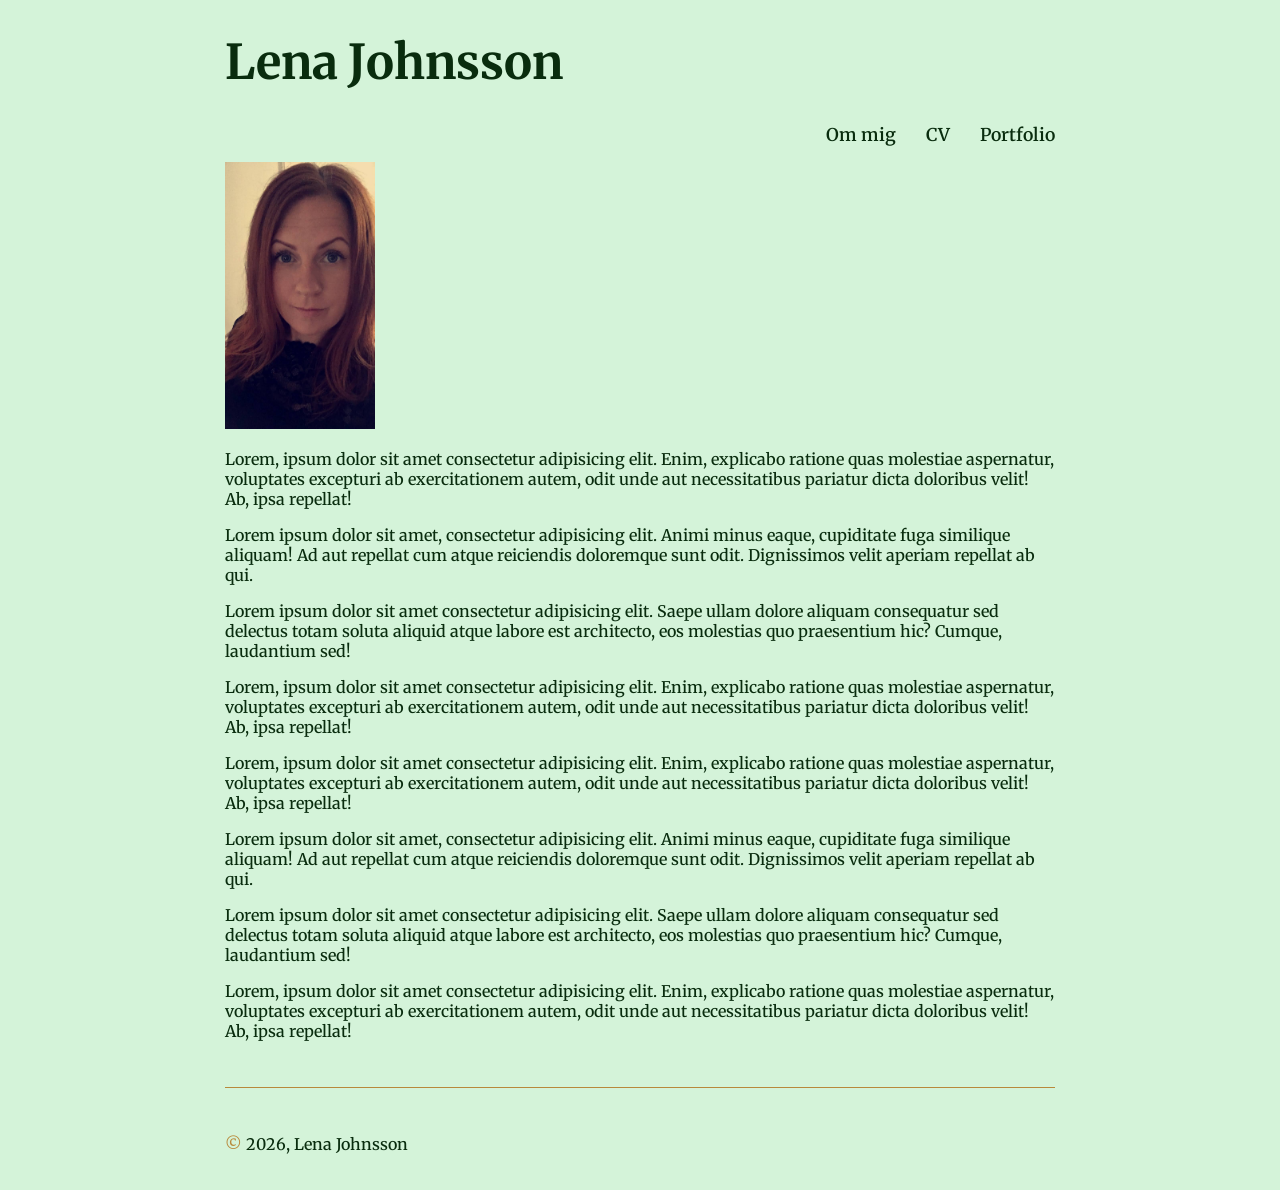
==== index.html @ 4b520667 "Implemented a quiz to the portfolio" ====
<!doctype html>
<html lang="sv">
  <head>
    <meta charset="UTF-8" />
    <meta name="viewport" content="width=device-width, initial-scale=1.0" />
    <link rel="stylesheet" href="CSS/style.css" />
    <title>Lena Johnsson</title>
  </head>
  <body>
    <div class="wrapper">
      <header>
        <div class="div-header">
          <h1>Lena Johnsson</h1>
          <div class="nav-bar-header">
            <ul>
              <li><a href="/HTML/about-me.html">Om mig</a></li>
              <li><a href="HTML/cv.html">CV</a></li>
              <li><a href="HTML/portfolio.html">Portfolio</a></li>
            </ul>
          </div>
        </div>
      </header>
      <main>
        <div class="div-main">
          <div class="div-image">
            <img src="images/me.JPG" alt="Porträtt av mig" />
          </div>
          <div class="div-text">
            <p>
              Lorem, ipsum dolor sit amet consectetur adipisicing elit. Enim,
              explicabo ratione quas molestiae aspernatur, voluptates excepturi
              ab exercitationem autem, odit unde aut necessitatibus pariatur
              dicta doloribus velit! Ab, ipsa repellat!
            </p>
            <p>
              Lorem ipsum dolor sit amet, consectetur adipisicing elit. Animi
              minus eaque, cupiditate fuga similique aliquam! Ad aut repellat
              cum atque reiciendis doloremque sunt odit. Dignissimos velit
              aperiam repellat ab qui.
            </p>
            <p>
              Lorem ipsum dolor sit amet consectetur adipisicing elit. Saepe
              ullam dolore aliquam consequatur sed delectus totam soluta aliquid
              atque labore est architecto, eos molestias quo praesentium hic?
              Cumque, laudantium sed!
            </p>
            <p>
              Lorem, ipsum dolor sit amet consectetur adipisicing elit. Enim,
              explicabo ratione quas molestiae aspernatur, voluptates excepturi
              ab exercitationem autem, odit unde aut necessitatibus pariatur
              dicta doloribus velit! Ab, ipsa repellat!
            </p>
            <p>
              Lorem, ipsum dolor sit amet consectetur adipisicing elit. Enim,
              explicabo ratione quas molestiae aspernatur, voluptates excepturi
              ab exercitationem autem, odit unde aut necessitatibus pariatur
              dicta doloribus velit! Ab, ipsa repellat!
            </p>
            <p>
              Lorem ipsum dolor sit amet, consectetur adipisicing elit. Animi
              minus eaque, cupiditate fuga similique aliquam! Ad aut repellat
              cum atque reiciendis doloremque sunt odit. Dignissimos velit
              aperiam repellat ab qui.
            </p>
            <p>
              Lorem ipsum dolor sit amet consectetur adipisicing elit. Saepe
              ullam dolore aliquam consequatur sed delectus totam soluta aliquid
              atque labore est architecto, eos molestias quo praesentium hic?
              Cumque, laudantium sed!
            </p>
            <p>
              Lorem, ipsum dolor sit amet consectetur adipisicing elit. Enim,
              explicabo ratione quas molestiae aspernatur, voluptates excepturi
              ab exercitationem autem, odit unde aut necessitatibus pariatur
              dicta doloribus velit! Ab, ipsa repellat!
            </p>
          </div>
        </div>
      </main>
      <footer>
        <div class="div-footer">
          <p><span class="copy">&copy;</span> 2026, Lena Johnsson</p>
        </div>
      </footer>
    </div>
  </body>
</html>
---- CSS/style.css ----
@import url(https://fonts.googleapis.com/css?family=Playfair+Display:regular,500,600,700,800,900,italic,500italic,600italic,700italic,800italic,900italic);
@import url(https://fonts.googleapis.com/css?family=Merriweather:300,regular,500,600,700,800,900,300italic,italic,500italic,600italic,700italic,800italic,900italic);

:root {
  --background-color: #d4f3d9;
  --secondary-color: #267c33;
  --text-color: #092c0e;
  --accent-color: #b8893b;
  --secondary-accent-color: #d88a0eb2;

  --transition-time: 0.4s;
}

* {
  box-sizing: border-box;
  font-family: Merriweather, sans-serif;
}

html {
  height: 100%;
}

body {
  background-color: var(--background-color);
  color: var(--text-color);
  height: 100%;
  margin: 0;

  /* border: solid green 2px; */
}

.wrapper {
  display: grid;
  grid-template-rows: auto 1fr auto;
  max-inline-size: 850px;
  margin-inline: auto;
  min-height: 100%;
  padding-inline: 10px;

  /* border: solid red 2px; */
}

.div-header {
  h1 {
    font-size: 3rem;
  }
}

ul {
  list-style: none;
  padding-inline-start: 0;

  /* border: solid green 1px; */

  a {
    text-decoration: none;
    color: var(--text-color);
    font-weight: 600;
    font-size: 1.1rem;
    transition: var(--transition-time);
  }
  a:hover {
    color: var(--accent-color);
    font-size: 1.3rem;
  }
}

.nav-bar-header {
  ul {
    display: flex;
    justify-content: end;
    gap: 30px;
  }
}

.div-main {
  min-height: 100%;
  padding-block-end: 30px;
  /* border: dotted blue 1px; */
}

p {
  font-weight: 500;
}

.div-image {
  justify-self: center;
  img {
    max-width: 150px;
  }
}

.nav-bar-main {
  margin-block-end: 50px;
  border-bottom: solid var(--accent-color) 1px;
  ul {
    display: flex;
    justify-content: space-between;
  }
  a {
    font-size: 1.6rem;
    font-weight: 400;
  }
  a:hover {
    font-size: 1.7rem;
    font-weight: 600;
  }
  li {
    font-size: 1.6rem;
    font-weight: 600;
  }
}

.div-showcase {
  display: grid;
  grid-template-columns: repeat(1fr 2fr);
  grid-template-rows: repeat(2, 1fr);
  margin-block-start: 50px;
  /* border: dotted purple 1px; */
}

.showcase-btn {
  /* border: solid green 1px; */
  button {
    font-size: 1.2rem;
    font-weight: 500;
    background-color: var(--accent-color);
    padding: 10px 20px;
    border: solid 2px var(--text-color);
    border-radius: 10px;
    transition: var(--transition-time) ease;
  }
  button:hover {
    cursor: pointer;
    background-color: var(--secondary-accent-color);
  }
}

.showcase-link {
  grid-column-start: 1;
  grid-row-start: 2;
  align-content: center;
  /* border: solid blue 1px; */
  a {
    font-size: 1.2rem;
    text-decoration: none;
    font-weight: 500;
    color: var(--text-color);
    transition: var(--transition-time);
  }
  a:hover {
    color: var(--accent-color);
    font-size: 1.3rem;
  }
}

.showcase-description {
  grid-row: span 2 / span 2;
  grid-column-start: 2;
  grid-row-start: 1;
  margin-inline-start: 50px;
  /* border: solid red 1px; */
  p {
    margin: 0;
  }
  .p-date {
    font-style: italic;
  }
}

footer {
  position: flow;
  bottom: 0;
  padding-block: 30px 20px;

  border-top: solid var(--accent-color) 1px;

  .copy {
    color: var(--accent-color);
  }
}

/* @media {
} */
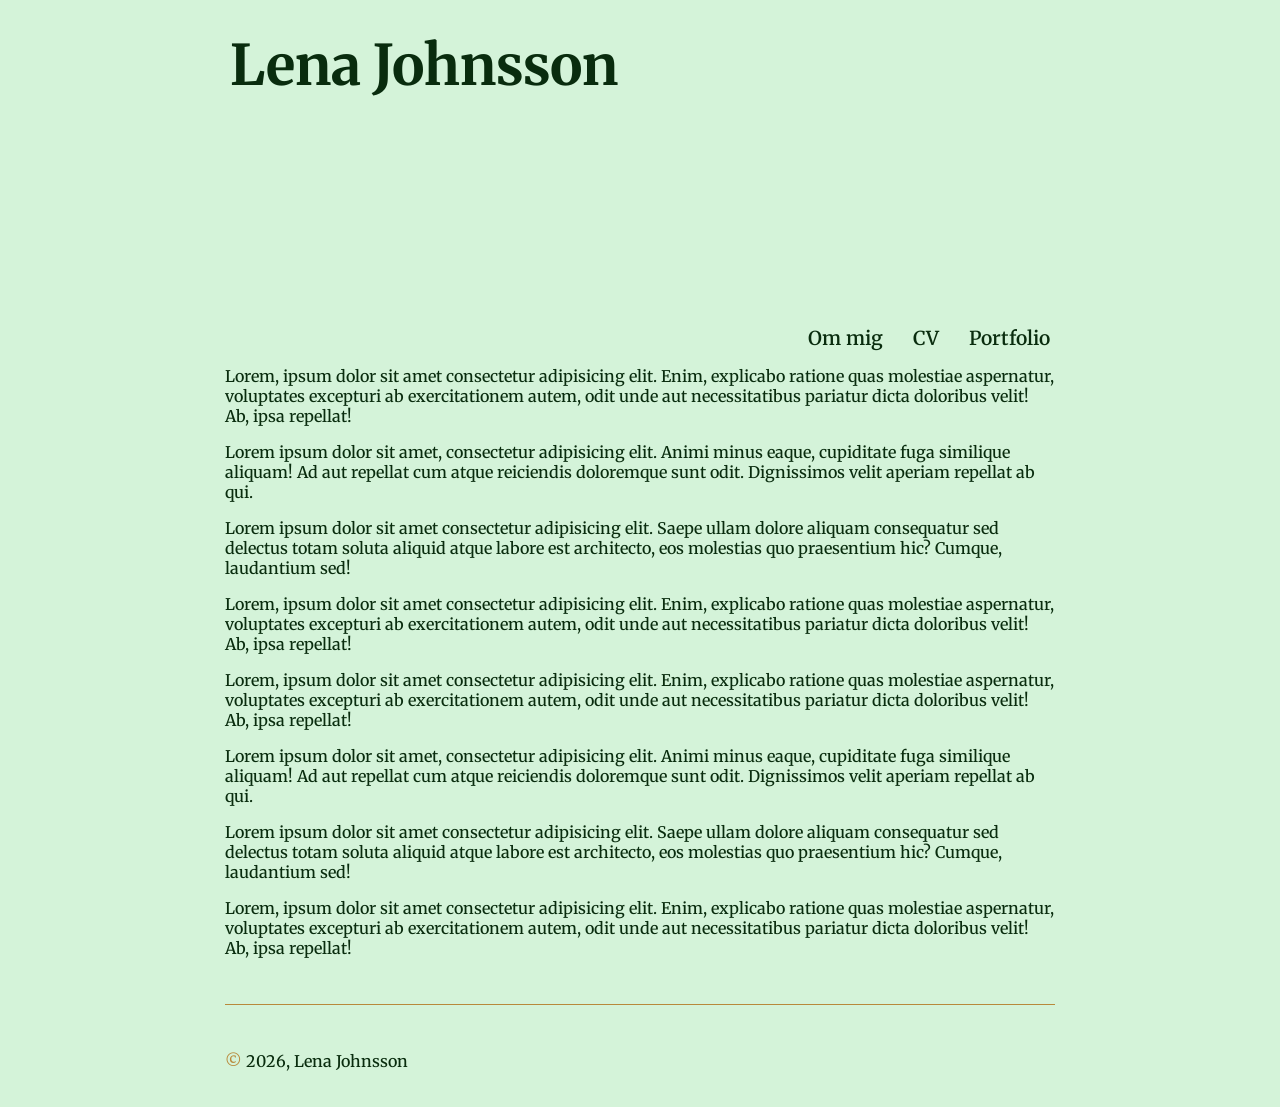
==== commit 6f7d1149: "started to implement an school-assignment to the portfolio" ====
--- a/index.html
+++ b/index.html
@@ -9,8 +9,10 @@
   <body>
     <div class="wrapper">
       <header>
-        <div class="div-header">
-          <h1>Lena Johnsson</h1>
+        <div class="div-header index-header">
+          <div>
+            <h1>Lena Johnsson</h1>
+          </div>
           <div class="nav-bar-header">
             <ul>
               <li><a href="/HTML/about-me.html">Om mig</a></li>
@@ -22,57 +24,46 @@
       </header>
       <main>
         <div class="div-main">
-          <div class="div-image">
-            <img src="images/me.JPG" alt="Porträtt av mig" />
-          </div>
           <div class="div-text">
             <p>
-              Lorem, ipsum dolor sit amet consectetur adipisicing elit. Enim,
-              explicabo ratione quas molestiae aspernatur, voluptates excepturi
-              ab exercitationem autem, odit unde aut necessitatibus pariatur
-              dicta doloribus velit! Ab, ipsa repellat!
+              Lorem, ipsum dolor sit amet consectetur adipisicing elit. Enim, explicabo ratione quas
+              molestiae aspernatur, voluptates excepturi ab exercitationem autem, odit unde aut
+              necessitatibus pariatur dicta doloribus velit! Ab, ipsa repellat!
             </p>
             <p>
-              Lorem ipsum dolor sit amet, consectetur adipisicing elit. Animi
-              minus eaque, cupiditate fuga similique aliquam! Ad aut repellat
-              cum atque reiciendis doloremque sunt odit. Dignissimos velit
-              aperiam repellat ab qui.
+              Lorem ipsum dolor sit amet, consectetur adipisicing elit. Animi minus eaque,
+              cupiditate fuga similique aliquam! Ad aut repellat cum atque reiciendis doloremque
+              sunt odit. Dignissimos velit aperiam repellat ab qui.
             </p>
             <p>
-              Lorem ipsum dolor sit amet consectetur adipisicing elit. Saepe
-              ullam dolore aliquam consequatur sed delectus totam soluta aliquid
-              atque labore est architecto, eos molestias quo praesentium hic?
-              Cumque, laudantium sed!
+              Lorem ipsum dolor sit amet consectetur adipisicing elit. Saepe ullam dolore aliquam
+              consequatur sed delectus totam soluta aliquid atque labore est architecto, eos
+              molestias quo praesentium hic? Cumque, laudantium sed!
             </p>
             <p>
-              Lorem, ipsum dolor sit amet consectetur adipisicing elit. Enim,
-              explicabo ratione quas molestiae aspernatur, voluptates excepturi
-              ab exercitationem autem, odit unde aut necessitatibus pariatur
-              dicta doloribus velit! Ab, ipsa repellat!
+              Lorem, ipsum dolor sit amet consectetur adipisicing elit. Enim, explicabo ratione quas
+              molestiae aspernatur, voluptates excepturi ab exercitationem autem, odit unde aut
+              necessitatibus pariatur dicta doloribus velit! Ab, ipsa repellat!
             </p>
             <p>
-              Lorem, ipsum dolor sit amet consectetur adipisicing elit. Enim,
-              explicabo ratione quas molestiae aspernatur, voluptates excepturi
-              ab exercitationem autem, odit unde aut necessitatibus pariatur
-              dicta doloribus velit! Ab, ipsa repellat!
+              Lorem, ipsum dolor sit amet consectetur adipisicing elit. Enim, explicabo ratione quas
+              molestiae aspernatur, voluptates excepturi ab exercitationem autem, odit unde aut
+              necessitatibus pariatur dicta doloribus velit! Ab, ipsa repellat!
             </p>
             <p>
-              Lorem ipsum dolor sit amet, consectetur adipisicing elit. Animi
-              minus eaque, cupiditate fuga similique aliquam! Ad aut repellat
-              cum atque reiciendis doloremque sunt odit. Dignissimos velit
-              aperiam repellat ab qui.
+              Lorem ipsum dolor sit amet, consectetur adipisicing elit. Animi minus eaque,
+              cupiditate fuga similique aliquam! Ad aut repellat cum atque reiciendis doloremque
+              sunt odit. Dignissimos velit aperiam repellat ab qui.
             </p>
             <p>
-              Lorem ipsum dolor sit amet consectetur adipisicing elit. Saepe
-              ullam dolore aliquam consequatur sed delectus totam soluta aliquid
-              atque labore est architecto, eos molestias quo praesentium hic?
-              Cumque, laudantium sed!
+              Lorem ipsum dolor sit amet consectetur adipisicing elit. Saepe ullam dolore aliquam
+              consequatur sed delectus totam soluta aliquid atque labore est architecto, eos
+              molestias quo praesentium hic? Cumque, laudantium sed!
             </p>
             <p>
-              Lorem, ipsum dolor sit amet consectetur adipisicing elit. Enim,
-              explicabo ratione quas molestiae aspernatur, voluptates excepturi
-              ab exercitationem autem, odit unde aut necessitatibus pariatur
-              dicta doloribus velit! Ab, ipsa repellat!
+              Lorem, ipsum dolor sit amet consectetur adipisicing elit. Enim, explicabo ratione quas
+              molestiae aspernatur, voluptates excepturi ab exercitationem autem, odit unde aut
+              necessitatibus pariatur dicta doloribus velit! Ab, ipsa repellat!
             </p>
           </div>
         </div>
--- a/CSS/style.css
+++ b/CSS/style.css
@@ -41,9 +41,31 @@
 }
 
 .div-header {
+  background-size: cover;
+  height: 320px;
+  display: flex;
+  flex-direction: column;
+  justify-content: space-between;
+  margin-block-start: 30px;
+
   h1 {
-    font-size: 3rem;
+    font-size: 3.5rem;
+    margin-block: 0;
+    margin-inline-start: 5px;
   }
+
+  ul {
+    margin-block: 0;
+    margin-inline-end: 5px;
+  }
+}
+
+.index-header {
+  background-image: url(/images/header.jpg);
+}
+
+.portfolio-header {
+  background-image: url(/images/portfolio.jpg);
 }
 
 ul {
@@ -56,7 +78,7 @@
     text-decoration: none;
     color: var(--text-color);
     font-weight: 600;
-    font-size: 1.1rem;
+    font-size: 1.2rem;
     transition: var(--transition-time);
   }
   a:hover {
@@ -81,13 +103,6 @@
 
 p {
   font-weight: 500;
-}
-
-.div-image {
-  justify-self: center;
-  img {
-    max-width: 150px;
-  }
 }
 
 .nav-bar-main {
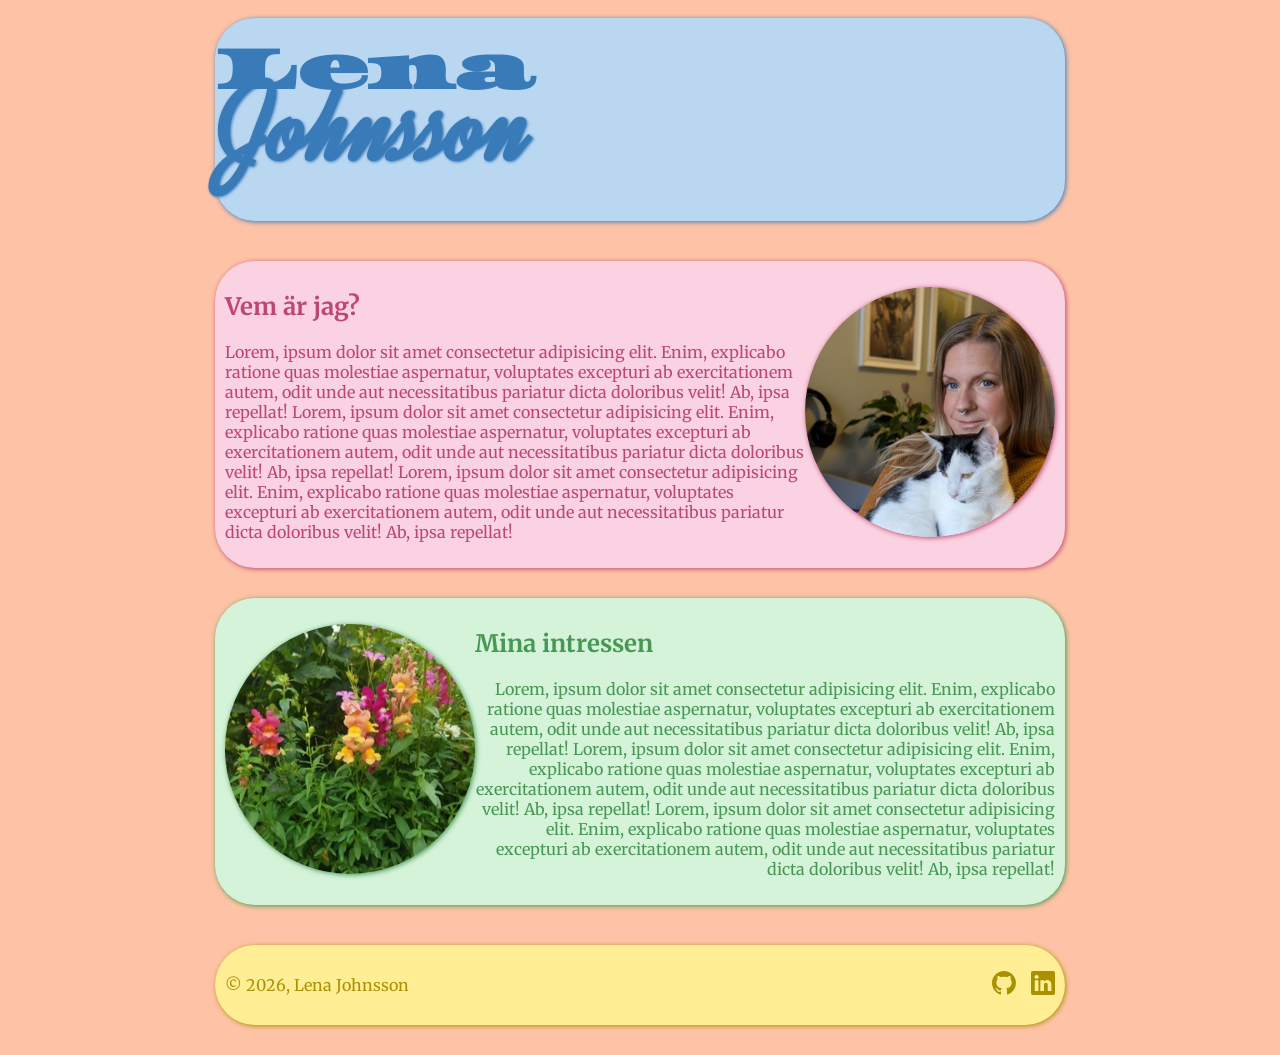
==== commit e707258b: "re-doing the design." ====
--- a/index.html
+++ b/index.html
@@ -3,7 +3,7 @@
   <head>
     <meta charset="UTF-8" />
     <meta name="viewport" content="width=device-width, initial-scale=1.0" />
-    <link rel="stylesheet" href="CSS/style.css" />
+    <link rel="stylesheet" href="CSS/style2.css" />
     <title>Lena Johnsson</title>
   </head>
   <body>
@@ -11,66 +11,96 @@
       <header>
         <div class="div-header index-header">
           <div>
-            <h1>Lena Johnsson</h1>
+            <h1>
+              <span class="first-name">Lena</span><br />
+              <span class="last-name">Johnsson</span>
+            </h1>
           </div>
-          <div class="nav-bar-header">
+          <!-- <div class="nav-bar-header">
             <ul>
               <li><a href="/HTML/about-me.html">Om mig</a></li>
-              <li><a href="HTML/cv.html">CV</a></li>
+              <li class="list-item-left"><a href="HTML/cv.html">CV</a></li>
               <li><a href="HTML/portfolio.html">Portfolio</a></li>
             </ul>
-          </div>
+          </div> -->
         </div>
       </header>
       <main>
         <div class="div-main">
           <div class="div-text">
-            <p>
-              Lorem, ipsum dolor sit amet consectetur adipisicing elit. Enim, explicabo ratione quas
-              molestiae aspernatur, voluptates excepturi ab exercitationem autem, odit unde aut
-              necessitatibus pariatur dicta doloribus velit! Ab, ipsa repellat!
-            </p>
-            <p>
-              Lorem ipsum dolor sit amet, consectetur adipisicing elit. Animi minus eaque,
-              cupiditate fuga similique aliquam! Ad aut repellat cum atque reiciendis doloremque
-              sunt odit. Dignissimos velit aperiam repellat ab qui.
-            </p>
-            <p>
-              Lorem ipsum dolor sit amet consectetur adipisicing elit. Saepe ullam dolore aliquam
-              consequatur sed delectus totam soluta aliquid atque labore est architecto, eos
-              molestias quo praesentium hic? Cumque, laudantium sed!
-            </p>
-            <p>
-              Lorem, ipsum dolor sit amet consectetur adipisicing elit. Enim, explicabo ratione quas
-              molestiae aspernatur, voluptates excepturi ab exercitationem autem, odit unde aut
-              necessitatibus pariatur dicta doloribus velit! Ab, ipsa repellat!
-            </p>
-            <p>
-              Lorem, ipsum dolor sit amet consectetur adipisicing elit. Enim, explicabo ratione quas
-              molestiae aspernatur, voluptates excepturi ab exercitationem autem, odit unde aut
-              necessitatibus pariatur dicta doloribus velit! Ab, ipsa repellat!
-            </p>
-            <p>
-              Lorem ipsum dolor sit amet, consectetur adipisicing elit. Animi minus eaque,
-              cupiditate fuga similique aliquam! Ad aut repellat cum atque reiciendis doloremque
-              sunt odit. Dignissimos velit aperiam repellat ab qui.
-            </p>
-            <p>
-              Lorem ipsum dolor sit amet consectetur adipisicing elit. Saepe ullam dolore aliquam
-              consequatur sed delectus totam soluta aliquid atque labore est architecto, eos
-              molestias quo praesentium hic? Cumque, laudantium sed!
-            </p>
-            <p>
-              Lorem, ipsum dolor sit amet consectetur adipisicing elit. Enim, explicabo ratione quas
-              molestiae aspernatur, voluptates excepturi ab exercitationem autem, odit unde aut
-              necessitatibus pariatur dicta doloribus velit! Ab, ipsa repellat!
-            </p>
+            <div class="div-section1">
+              <div>
+                <div>
+                  <h2>Vem är jag?</h2>
+                </div>
+                <div>
+                  <p>
+                    Lorem, ipsum dolor sit amet consectetur adipisicing elit. Enim, explicabo ratione quas molestiae aspernatur,
+                    voluptates excepturi ab exercitationem autem, odit unde aut necessitatibus pariatur dicta doloribus velit! Ab,
+                    ipsa repellat! Lorem, ipsum dolor sit amet consectetur adipisicing elit. Enim, explicabo ratione quas
+                    molestiae aspernatur, voluptates excepturi ab exercitationem autem, odit unde aut necessitatibus pariatur
+                    dicta doloribus velit! Ab, ipsa repellat! Lorem, ipsum dolor sit amet consectetur adipisicing elit. Enim,
+                    explicabo ratione quas molestiae aspernatur, voluptates excepturi ab exercitationem autem, odit unde aut
+                    necessitatibus pariatur dicta doloribus velit! Ab, ipsa repellat!
+                  </p>
+                </div>
+              </div>
+              <div>
+                <img class="img-section1" src="/images/profile2.jpg" alt="" />
+              </div>
+            </div>
+
+            <div class="div-section2">
+              <div>
+                <img class="img-section2" src="/images/garden2.jpg" alt="" />
+              </div>
+              <div>
+                <div>
+                  <h2>Mina intressen</h2>
+                </div>
+                <div>
+                  <p>
+                    Lorem, ipsum dolor sit amet consectetur adipisicing elit. Enim, explicabo ratione quas molestiae aspernatur,
+                    voluptates excepturi ab exercitationem autem, odit unde aut necessitatibus pariatur dicta doloribus velit! Ab,
+                    ipsa repellat! Lorem, ipsum dolor sit amet consectetur adipisicing elit. Enim, explicabo ratione quas
+                    molestiae aspernatur, voluptates excepturi ab exercitationem autem, odit unde aut necessitatibus pariatur
+                    dicta doloribus velit! Ab, ipsa repellat! Lorem, ipsum dolor sit amet consectetur adipisicing elit. Enim,
+                    explicabo ratione quas molestiae aspernatur, voluptates excepturi ab exercitationem autem, odit unde aut
+                    necessitatibus pariatur dicta doloribus velit! Ab, ipsa repellat!
+                  </p>
+                </div>
+              </div>
+            </div>
           </div>
         </div>
       </main>
       <footer>
         <div class="div-footer">
-          <p><span class="copy">&copy;</span> 2026, Lena Johnsson</p>
+          <div>
+            <p><span class="copy">&copy;</span> 2026, Lena Johnsson</p>
+          </div>
+          <div class="svg-icons">
+            <ul>
+              <li>
+                <a href="https://github.com/lenajohnsson" title="GitHub" target="_blank">
+                  <svg xmlns="http://www.w3.org/2000/svg" fill="currentColor" class="svg-github" viewBox="0 0 16 16">
+                    <path
+                      d="M8 0C3.58 0 0 3.58 0 8c0 3.54 2.29 6.53 5.47 7.59.4.07.55-.17.55-.38 0-.19-.01-.82-.01-1.49-2.01.37-2.53-.49-2.69-.94-.09-.23-.48-.94-.82-1.13-.28-.15-.68-.52-.01-.53.63-.01 1.08.58 1.23.82.72 1.21 1.87.87 2.33.66.07-.52.28-.87.51-1.07-1.78-.2-3.64-.89-3.64-3.95 0-.87.31-1.59.82-2.15-.08-.2-.36-1.02.08-2.12 0 0 .67-.21 2.2.82.64-.18 1.32-.27 2-.27s1.36.09 2 .27c1.53-1.04 2.2-.82 2.2-.82.44 1.1.16 1.92.08 2.12.51.56.82 1.27.82 2.15 0 3.07-1.87 3.75-3.65 3.95.29.25.54.73.54 1.48 0 1.07-.01 1.93-.01 2.2 0 .21.15.46.55.38A8.01 8.01 0 0 0 16 8c0-4.42-3.58-8-8-8"
+                    />
+                  </svg>
+                </a>
+              </li>
+              <li>
+                <a href="https://www.linkedin.com/in/lena-johnsson-357306128" title="LinkedIn" target="_blank">
+                  <svg xmlns="http://www.w3.org/2000/svg" fill="currentColor" class="svg-linkedin" viewBox="0 0 16 16">
+                    <path
+                      d="M0 1.146C0 .513.526 0 1.175 0h13.65C15.474 0 16 .513 16 1.146v13.708c0 .633-.526 1.146-1.175 1.146H1.175C.526 16 0 15.487 0 14.854zm4.943 12.248V6.169H2.542v7.225zm-1.2-8.212c.837 0 1.358-.554 1.358-1.248-.015-.709-.52-1.248-1.342-1.248S2.4 3.226 2.4 3.934c0 .694.521 1.248 1.327 1.248zm4.908 8.212V9.359c0-.216.016-.432.08-.586.173-.431.568-.878 1.232-.878.869 0 1.216.662 1.216 1.634v3.865h2.401V9.25c0-2.22-1.184-3.252-2.764-3.252-1.274 0-1.845.7-2.165 1.193v.025h-.016l.016-.025V6.169h-2.4c.03.678 0 7.225 0 7.225z"
+                    />
+                  </svg>
+                </a>
+              </li>
+            </ul>
+          </div>
         </div>
       </footer>
     </div>
--- a/CSS/style2.css
+++ b/CSS/style2.css
@@ -0,0 +1,155 @@
+@import url(https://fonts.googleapis.com/css?family=Dynalight:regular);
+@import url(https://fonts.googleapis.com/css?family=Luxurious+Script:regular);
+@import url(https://fonts.googleapis.com/css?family=Kapakana:300,regular);
+@import url(https://fonts.googleapis.com/css?family=Asset:regular);
+@import url(https://fonts.googleapis.com/css?family=Gasoek+One:regular);
+@import url(https://fonts.googleapis.com/css?family=Ultra:regular);
+@import url(https://fonts.googleapis.com/css?family=Alfa+Slab+One:regular);
+@import url(https://fonts.googleapis.com/css?family=Merriweather:300,regular,500,600,700,800,900,300italic,italic,500italic,600italic,700italic,800italic,900italic);
+
+:root {
+  --light-green: #d4f3d9;
+  --light-peach: #fec3a6;
+  --light-blue: #bad7f2;
+  --light-pink: #fad2e1;
+  --light-yellow: #ffee93;
+  --dark-green: #489755;
+  --dark-peach: #f87f43;
+  --dark-blue: #397bb8;
+  --dark-pink: #bd4772;
+  --dark-yellow: #aa9104;
+
+  --border-radius: 40px;
+  --box-shadow: 1px 1px 5px;
+  --padding: 10px;
+  --margin-block: 10px 30px;
+}
+
+* {
+  box-sizing: border-box;
+  font-family: Merriweather, sans-serif;
+}
+
+html {
+  height: 100%;
+}
+
+body {
+  height: 100%;
+  background-color: var(--light-peach);
+}
+
+.wrapper {
+  display: grid;
+  grid-template-rows: auto 1fr auto;
+  max-inline-size: 850px;
+  margin-inline: auto;
+  min-height: 100%;
+
+  /* border: solid red 2px; */
+}
+
+/* ---HEADER--- */
+.index-header {
+  background-color: var(--light-blue);
+  justify-items: center;
+  padding-block: 1px 30px;
+  margin-block: 10px 30px;
+  border-radius: var(--border-radius);
+  box-shadow: var(--box-shadow) var(--dark-blue);
+}
+
+.first-name {
+  font-family: Asset, sans-serif;
+  color: var(--dark-blue);
+  font-size: 3.7rem;
+  line-height: 1;
+}
+
+.last-name {
+  font-family: Dynalight, sans-serif;
+  color: var(--dark-blue);
+  font-size: 7rem;
+  line-height: 0.5;
+  text-shadow: 1px 1px 3px var(--dark-blue);
+}
+
+/* ---MAIN--- */
+
+.div-section1 {
+  display: flex;
+  align-items: center;
+  background-color: var(--light-pink);
+  color: var(--dark-pink);
+  border-radius: var(--border-radius);
+  box-shadow: var(--box-shadow) var(--dark-pink);
+  padding: var(--padding);
+  margin-block: var(--margin-block);
+}
+
+.div-section2 {
+  display: flex;
+  align-items: center;
+  background-color: var(--light-green);
+  color: var(--dark-green);
+  border-radius: var(--border-radius);
+  box-shadow: var(--box-shadow) var(--dark-green);
+  padding: var(--padding);
+  margin-block: var(--margin-block);
+
+  p {
+    text-align: right;
+  }
+}
+
+.img-section1 {
+  max-width: 250px;
+  border-radius: 100%;
+  box-shadow: var(--box-shadow) var(--dark-pink);
+}
+
+.img-section2 {
+  max-width: 250px;
+  border-radius: 100%;
+  box-shadow: var(--box-shadow) var(--dark-green);
+}
+
+/* ---FOOTER--- */
+
+.div-footer {
+  display: flex;
+  justify-content: space-between;
+  align-items: center;
+  background-color: var(--light-yellow);
+  color: var(--dark-yellow);
+  border-radius: var(--border-radius);
+  box-shadow: var(--box-shadow) var(--dark-yellow);
+  padding: var(--padding);
+  margin-block: var(--margin-block);
+}
+
+li {
+  list-style: none;
+}
+
+.svg-icons ul {
+  display: flex;
+  gap: 15px;
+}
+
+.svg-github {
+  width: 1.5rem;
+  height: 1.5rem;
+  color: var(--dark-yellow);
+}
+
+.svg-linkedin {
+  width: 1.5rem;
+  height: 1.5rem;
+  color: var(--dark-yellow);
+}
+
+footer {
+  position: flow;
+  bottom: 0;
+}
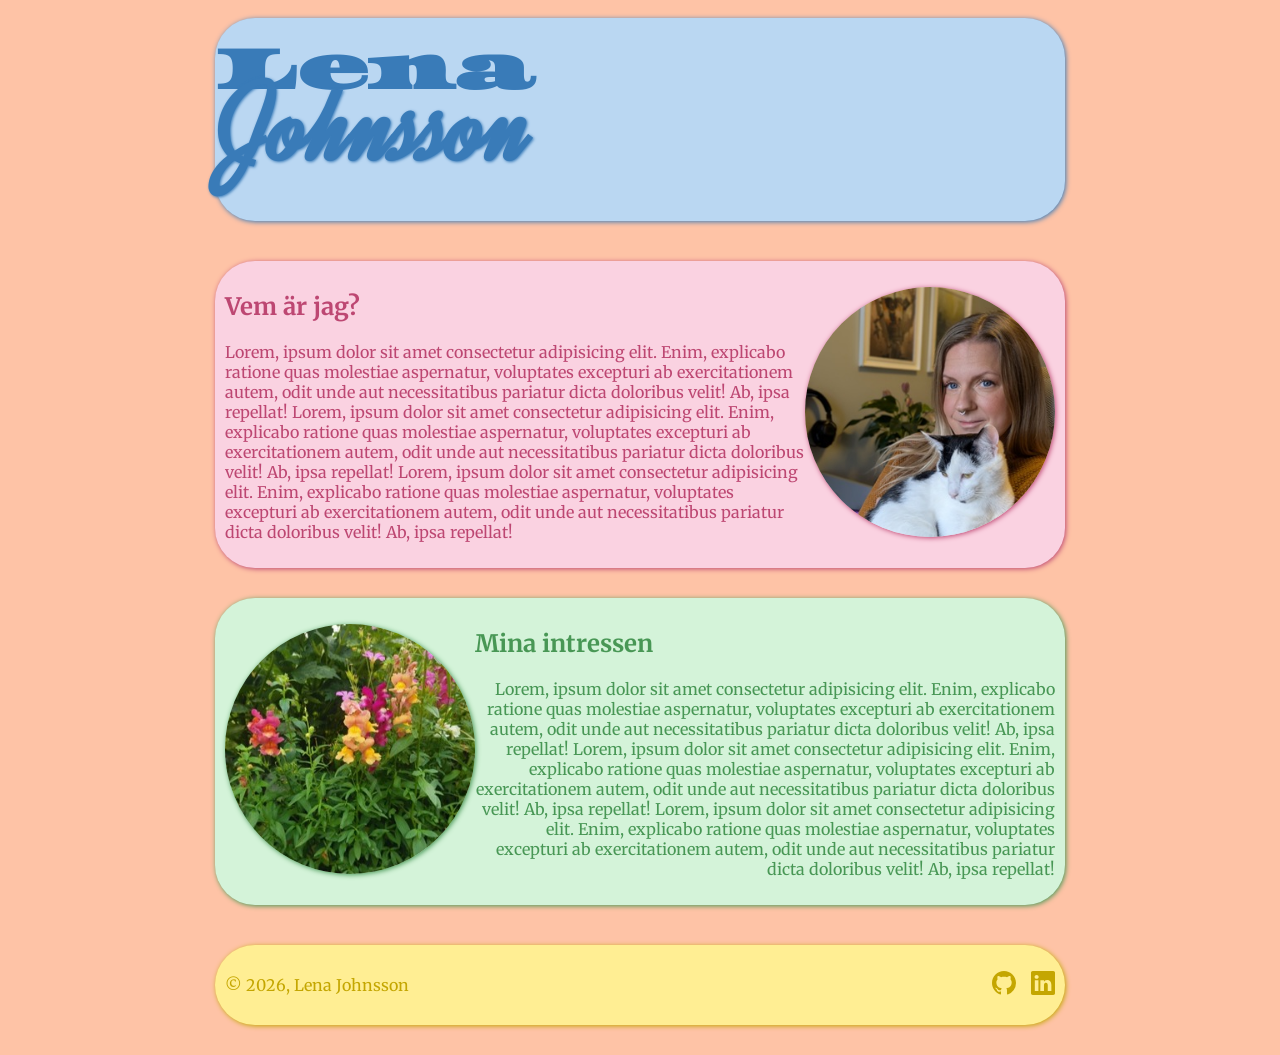
==== commit 6122aea5: "color scheme is set up" ====
--- a/index.html
+++ b/index.html
@@ -3,7 +3,8 @@
   <head>
     <meta charset="UTF-8" />
     <meta name="viewport" content="width=device-width, initial-scale=1.0" />
-    <link rel="stylesheet" href="CSS/style2.css" />
+    <link rel="stylesheet" href="CSS/global.css" />
+    <link rel="stylesheet" href="CSS/index.css" />
     <title>Lena Johnsson</title>
   </head>
   <body>
@@ -28,7 +29,7 @@
       <main>
         <div class="div-main">
           <div class="div-text">
-            <div class="div-section1">
+            <div class="div-section div-section1">
               <div>
                 <div>
                   <h2>Vem är jag?</h2>
@@ -50,7 +51,7 @@
               </div>
             </div>
 
-            <div class="div-section2">
+            <div class="div-section div-section2">
               <div>
                 <img class="img-section2" src="/images/garden2.jpg" alt="" />
               </div>
--- a/CSS/global.css
+++ b/CSS/global.css
@@ -0,0 +1,108 @@
+@import url(https://fonts.googleapis.com/css?family=Dynalight:regular);
+@import url(https://fonts.googleapis.com/css?family=Luxurious+Script:regular);
+@import url(https://fonts.googleapis.com/css?family=Kapakana:300,regular);
+@import url(https://fonts.googleapis.com/css?family=Asset:regular);
+@import url(https://fonts.googleapis.com/css?family=Gasoek+One:regular);
+@import url(https://fonts.googleapis.com/css?family=Ultra:regular);
+@import url(https://fonts.googleapis.com/css?family=Alfa+Slab+One:regular);
+@import url(https://fonts.googleapis.com/css?family=Merriweather:300,regular,500,600,700,800,900,300italic,italic,500italic,600italic,700italic,800italic,900italic);
+
+:root {
+  /* ---COLORS--- */
+  --light-green: #d4f3d9;
+  --light-peach: #fec3a6;
+  --light-blue: #bad7f2;
+  --light-pink: #fad2e1;
+  --light-yellow: #ffee93;
+  --light-purple: #dbcdf0;
+  --light-turquoise: #98f5e1;
+  --dark-green: #489755;
+  --dark-peach: #f76c27;
+  --dark-blue: #397bb8;
+  --dark-pink: #bd4772;
+  --dark-yellow: #c4a601;
+  --dark-purple: #5f25b6;
+  --dark-turquoise: #09866b;
+
+  /* ---FREQUENTLY USED VALUES--- */
+  --border-radius: 40px;
+  --box-shadow: 1px 1px 5px;
+  --padding: 10px;
+  --margin-block: 10px 30px;
+}
+
+* {
+  box-sizing: border-box;
+  font-family: Merriweather, sans-serif;
+}
+
+html {
+  height: 100%;
+}
+
+body {
+  height: 100%;
+}
+
+.wrapper {
+  display: grid;
+  grid-template-rows: auto 1fr auto;
+  max-inline-size: 850px;
+  margin-inline: auto;
+  min-height: 100%;
+
+  /* border: solid red 2px; */
+}
+
+/* ---HEADER--- */
+.div-header {
+  justify-items: center;
+  padding-block: 1px 30px;
+  margin-block: 10px 30px;
+  border-radius: var(--border-radius);
+}
+
+/* ---MAIN--- */
+
+.div-section {
+  display: flex;
+  align-items: center;
+  border-radius: var(--border-radius);
+  padding: var(--padding);
+  margin-block: var(--margin-block);
+}
+
+/* ---FOOTER--- */
+
+.div-footer {
+  display: flex;
+  justify-content: space-between;
+  align-items: center;
+  border-radius: var(--border-radius);
+  padding: var(--padding);
+  margin-block: var(--margin-block);
+}
+
+li {
+  list-style: none;
+}
+
+.svg-icons ul {
+  display: flex;
+  gap: 15px;
+}
+
+.svg-github {
+  width: 1.5rem;
+  height: 1.5rem;
+}
+
+.svg-linkedin {
+  width: 1.5rem;
+  height: 1.5rem;
+}
+
+footer {
+  position: flow;
+  bottom: 0;
+}
--- a/CSS/index.css
+++ b/CSS/index.css
@@ -0,0 +1,71 @@
+body {
+  background-color: var(--light-peach);
+}
+
+/* ---HEADER--- */
+
+.index-header {
+  background-color: var(--light-blue);
+  box-shadow: var(--box-shadow) var(--dark-blue);
+}
+
+.first-name {
+  font-family: Asset, sans-serif;
+  color: var(--dark-blue);
+  font-size: 3.7rem;
+  line-height: 1;
+}
+
+.last-name {
+  font-family: Dynalight, sans-serif;
+  color: var(--dark-blue);
+  font-size: 7rem;
+  line-height: 0.5;
+  text-shadow: 1px 1px 3px var(--dark-blue);
+}
+
+/* ---MAIN--- */
+
+.div-section1 {
+  background-color: var(--light-pink);
+  color: var(--dark-pink);
+  box-shadow: var(--box-shadow) var(--dark-pink);
+}
+
+.div-section2 {
+  background-color: var(--light-green);
+  color: var(--dark-green);
+  box-shadow: var(--box-shadow) var(--dark-green);
+
+  p {
+    text-align: right;
+  }
+}
+
+.img-section1 {
+  max-width: 250px;
+  border-radius: 100%;
+  box-shadow: var(--box-shadow) var(--dark-pink);
+}
+
+.img-section2 {
+  max-width: 250px;
+  border-radius: 100%;
+  box-shadow: var(--box-shadow) var(--dark-green);
+}
+
+/* ---FOOTER--- */
+
+.div-footer {
+  background-color: var(--light-yellow);
+  color: var(--dark-yellow);
+  box-shadow: var(--box-shadow) var(--dark-yellow);
+}
+
+.svg-github {
+  color: var(--dark-yellow);
+}
+
+.svg-linkedin {
+  color: var(--dark-yellow);
+}
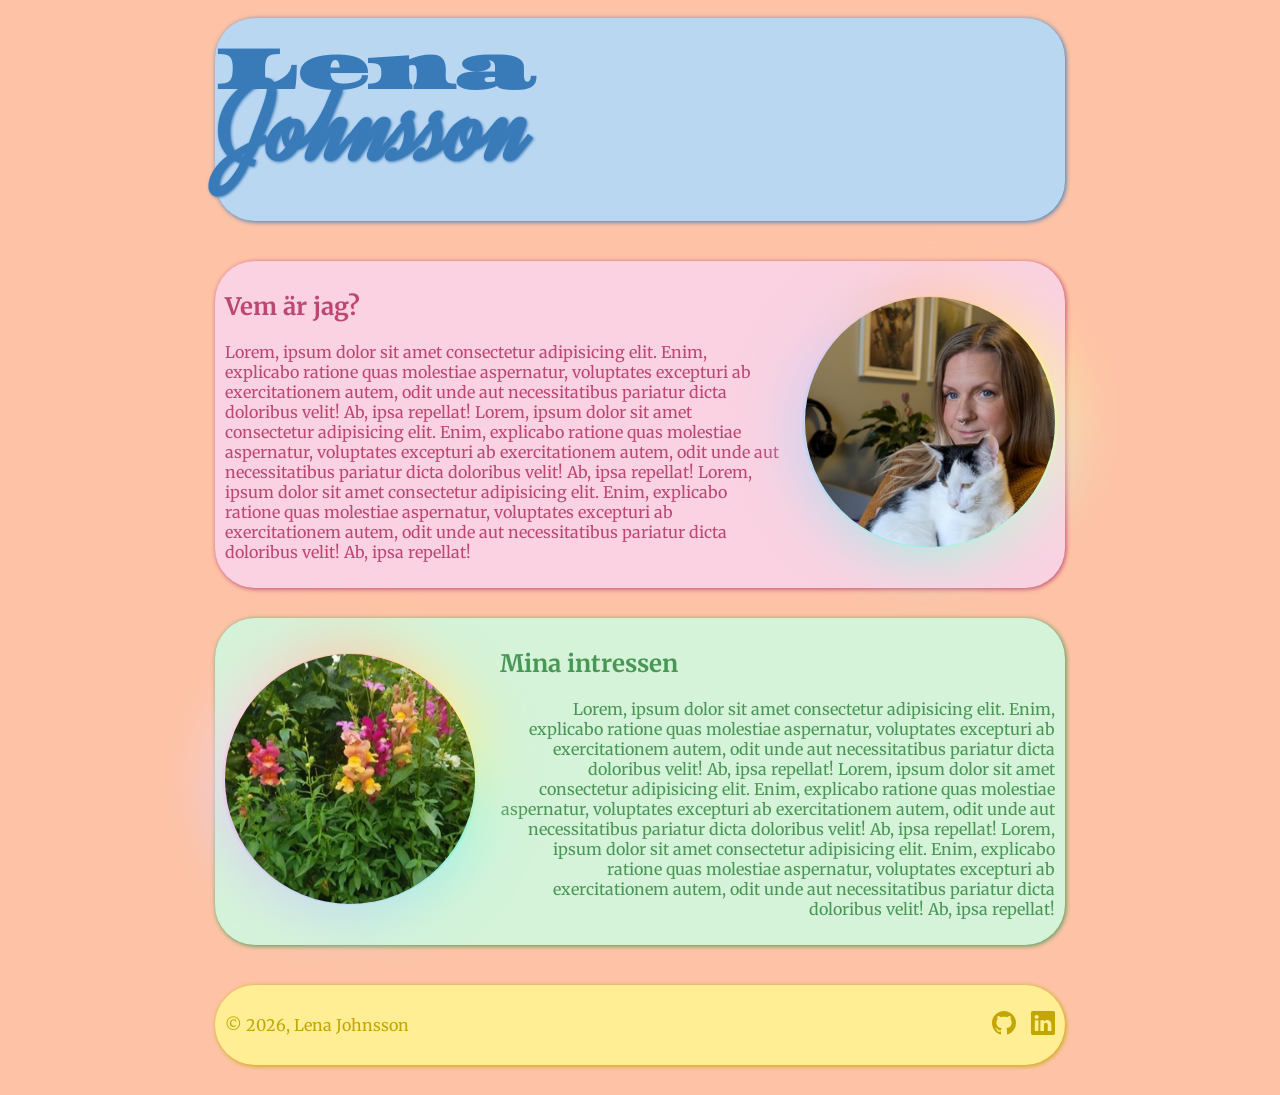
==== commit 0c0c90cc: "made some gradient behind the images at the index-page" ====
--- a/index.html
+++ b/index.html
@@ -46,13 +46,13 @@
                   </p>
                 </div>
               </div>
-              <div>
+              <div class="div-img1">
                 <img class="img-section1" src="/images/profile2.jpg" alt="" />
               </div>
             </div>
 
             <div class="div-section div-section2">
-              <div>
+              <div class="div-img2">
                 <img class="img-section2" src="/images/garden2.jpg" alt="" />
               </div>
               <div>
--- a/CSS/index.css
+++ b/CSS/index.css
@@ -26,32 +26,131 @@
 
 /* ---MAIN--- */
 
+/* ---section 1--- */
 .div-section1 {
   background-color: var(--light-pink);
   color: var(--dark-pink);
   box-shadow: var(--box-shadow) var(--dark-pink);
+  position: relative;
+  isolation: isolate;
 }
 
+.img-section1 {
+  max-width: 250px;
+  border-radius: 100%;
+}
+
+.div-img1 {
+  margin-inline-start: 25px;
+  position: relative;
+  z-index: 2;
+  width: fit-content;
+  height: fit-content;
+  overflow: visible;
+}
+
+@property --angle {
+  syntax: '<angle>';
+  initial-value: 0deg;
+  inherits: false;
+}
+
+@keyframes spin {
+  from {
+    --angle: 0deg;
+  }
+  to {
+    --angle: 360deg;
+  }
+}
+
+.div-img1::after,
+.div-img1::before {
+  content: '';
+  position: absolute;
+  height: 250px;
+  width: 250px;
+  background-image: conic-gradient(
+    from var(--angle),
+    var(--light-peach),
+    var(--light-yellow),
+    var(--light-green),
+    var(--light-turquoise),
+    var(--light-blue),
+    var(--light-purple),
+    var(--light-peach)
+  );
+  top: 49%;
+  left: 50%;
+  translate: -50% -50%;
+  border-radius: 100%;
+  padding: 1px 3px;
+  z-index: -1;
+  animation: 5s spin linear infinite;
+}
+
+.div-img1::before {
+  filter: blur(1.5rem);
+  opacity: 0.8;
+  transform: scale(1.1);
+}
+
+/* ---section 2--- */
 .div-section2 {
   background-color: var(--light-green);
   color: var(--dark-green);
   box-shadow: var(--box-shadow) var(--dark-green);
+  position: relative;
+  isolation: isolate;
 
   p {
     text-align: right;
   }
 }
 
-.img-section1 {
-  max-width: 250px;
-  border-radius: 100%;
-  box-shadow: var(--box-shadow) var(--dark-pink);
-}
-
 .img-section2 {
   max-width: 250px;
   border-radius: 100%;
-  box-shadow: var(--box-shadow) var(--dark-green);
+}
+
+.div-img2 {
+  margin-inline-end: 25px;
+  position: relative;
+  z-index: 2;
+  width: fit-content;
+  height: fit-content;
+  overflow: visible;
+}
+
+.div-img2::after,
+.div-img2::before {
+  content: '';
+  position: absolute;
+  height: 250px;
+  width: 250px;
+  background-image: conic-gradient(
+    from var(--angle),
+    var(--light-peach),
+    var(--light-yellow),
+    var(--light-turquoise),
+    var(--light-blue),
+    var(--light-purple),
+    var(--light-pink),
+    var(--light-peach)
+  );
+  top: 49%;
+  left: 50%;
+  translate: -50% -50%;
+  border-radius: 100%;
+  padding: 1px 3px;
+  z-index: -1;
+  animation: 5s spin linear infinite;
+}
+
+.div-img2::before {
+  filter: blur(1.5rem);
+  opacity: 0.8;
+  transform: scale(1.1);
 }
 
 /* ---FOOTER--- */
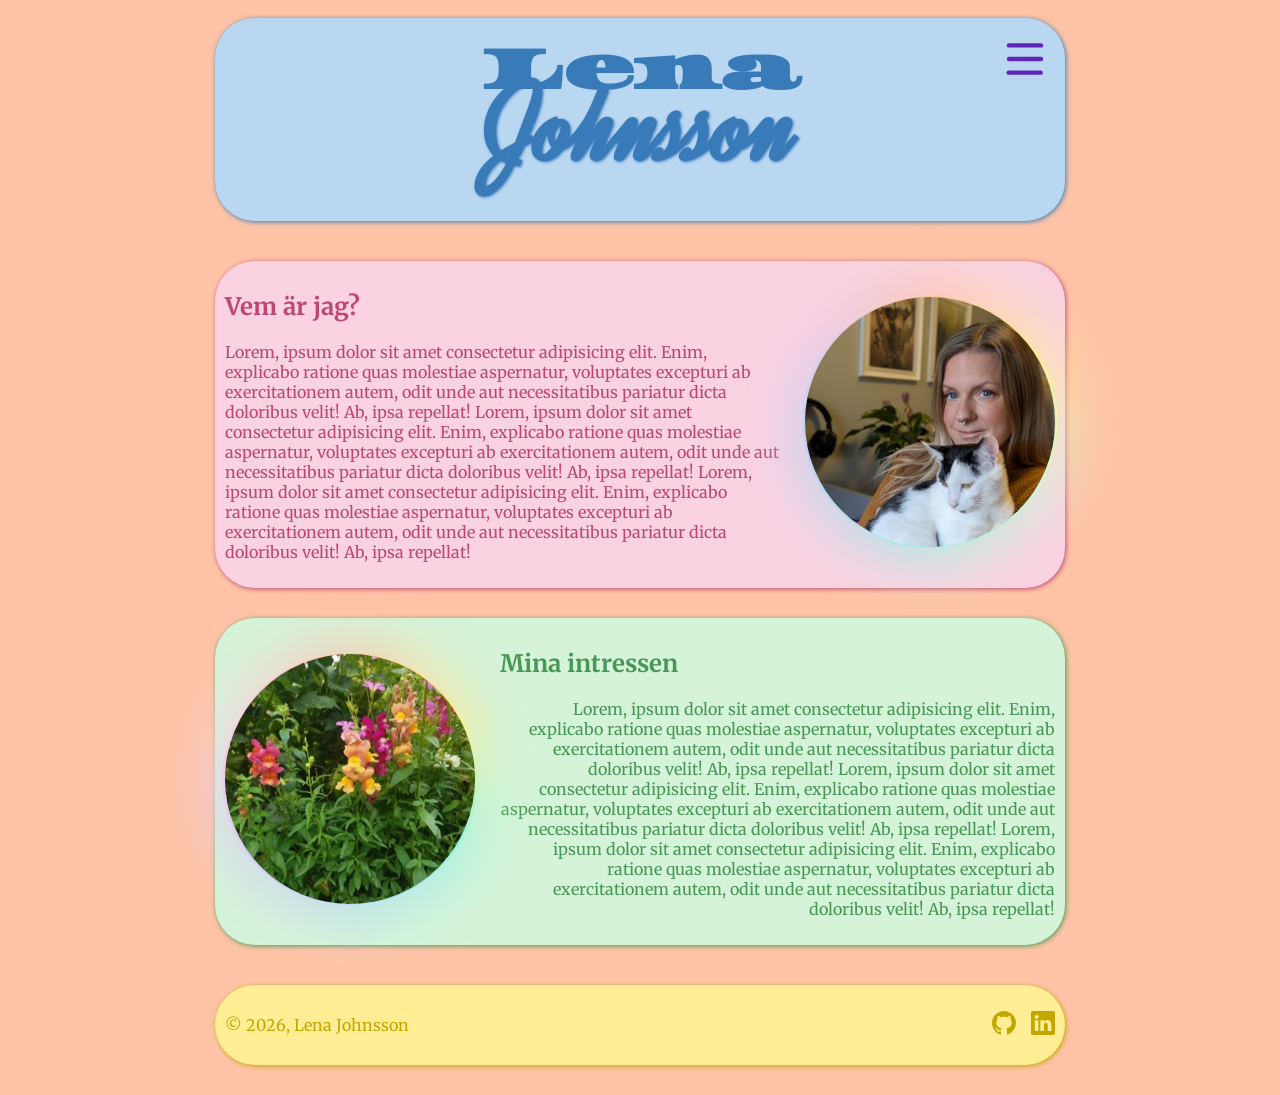
==== commit 25b4a383: "made a "burger-menu" and started some design on the portfolio page" ====
--- a/index.html
+++ b/index.html
@@ -11,19 +11,36 @@
     <div class="wrapper">
       <header>
         <div class="div-header index-header">
+          <div></div>
           <div>
             <h1>
               <span class="first-name">Lena</span><br />
               <span class="last-name">Johnsson</span>
             </h1>
           </div>
-          <!-- <div class="nav-bar-header">
-            <ul>
-              <li><a href="/HTML/about-me.html">Om mig</a></li>
-              <li class="list-item-left"><a href="HTML/cv.html">CV</a></li>
-              <li><a href="HTML/portfolio.html">Portfolio</a></li>
-            </ul>
-          </div> -->
+
+          <div class="menu-wrapper">
+            <svg class="ham ham6 burger" id="burger" viewBox="0 0 100 100">
+              <path
+                class="line top"
+                d="m 30,33 h 40 c 13.100415,0 14.380204,31.80258 6.899646,33.421777 -24.612039,5.327373 9.016154,-52.337577 -12.75751,-30.563913 l -28.284272,28.284272"
+              />
+              <path
+                class="line middle"
+                d="m 70,50 c 0,0 -32.213436,0 -40,0 -7.786564,0 -6.428571,-4.640244 -6.428571,-8.571429 0,-5.895471 6.073743,-11.783399 12.286435,-5.570707 6.212692,6.212692 28.284272,28.284272 28.284272,28.284272"
+              />
+              <path
+                class="line bottom"
+                d="m 69.575405,67.073826 h -40 c -13.100415,0 -14.380204,-31.80258 -6.899646,-33.421777 24.612039,-5.327373 -9.016154,52.337577 12.75751,30.563913 l 28.284272,-28.284272"
+              />
+            </svg>
+            <div class="menu" id="menu">
+              <ul>
+                <li><a href="HTML/cv.html">CV</a></li>
+                <li><a href="HTML/portfolio.html">Portfolio</a></li>
+              </ul>
+            </div>
+          </div>
         </div>
       </header>
       <main>
@@ -105,5 +122,6 @@
         </div>
       </footer>
     </div>
+    <script type="module" src="../../../Script/script.js"></script>
   </body>
 </html>
--- a/CSS/global.css
+++ b/CSS/global.css
@@ -54,12 +54,84 @@
   /* border: solid red 2px; */
 }
 
+a {
+  text-decoration: none;
+}
+
 /* ---HEADER--- */
 .div-header {
+  display: grid;
+  grid-template-columns: 1fr auto 1fr;
   justify-items: center;
   padding-block: 1px 30px;
   margin-block: 10px 30px;
   border-radius: var(--border-radius);
+}
+.div-header > div:last-child {
+  justify-self: end;
+}
+
+/* ---burger menu !!(code from Mikael Ainalem at codepen)!!--- */
+.ham {
+  cursor: pointer;
+  -webkit-tap-highlight-color: transparent;
+  transition: transform 400ms;
+  -moz-user-select: none;
+  -webkit-user-select: none;
+  -ms-user-select: none;
+  user-select: none;
+  width: 80px;
+  height: 80px;
+}
+.hamRotate.active {
+  transform: rotate(45deg);
+}
+.hamRotate180.active {
+  transform: rotate(180deg);
+}
+.line {
+  fill: none;
+  transition:
+    stroke-dasharray 400ms,
+    stroke-dashoffset 400ms;
+  stroke-width: 5.5;
+  stroke-linecap: round;
+}
+.ham6 .top {
+  stroke-dasharray: 40 172;
+}
+.ham6 .middle {
+  stroke-dasharray: 40 111;
+}
+.ham6 .bottom {
+  stroke-dasharray: 40 172;
+}
+.ham6.active .top {
+  stroke-dashoffset: -132px;
+}
+.ham6.active .middle {
+  stroke-dashoffset: -71px;
+}
+.ham6.active .bottom {
+  stroke-dashoffset: -132px;
+}
+
+.menu-wrapper {
+  position: relative;
+}
+
+.menu {
+  position: absolute;
+  top: 80px;
+  right: 0;
+  margin-inline-end: 10px;
+  li {
+    margin-block-end: 10px;
+  }
+  a {
+    font-size: 1.2rem;
+    font-weight: bold;
+  }
 }
 
 /* ---MAIN--- */
@@ -70,6 +142,13 @@
   border-radius: var(--border-radius);
   padding: var(--padding);
   margin-block: var(--margin-block);
+}
+
+button {
+  font-size: 1rem;
+  border-radius: var(--border-radius);
+  padding: 5px 10px;
+  border: none;
 }
 
 /* ---FOOTER--- */
--- a/CSS/index.css
+++ b/CSS/index.css
@@ -24,7 +24,22 @@
   text-shadow: 1px 1px 3px var(--dark-blue);
 }
 
+.ham .line {
+  stroke: var(--dark-purple);
+}
+
+.menu {
+  a {
+    color: var(--dark-purple);
+  }
+}
+
 /* ---MAIN--- */
+
+img {
+  max-width: 250px;
+  border-radius: 100%;
+}
 
 /* ---section 1--- */
 .div-section1 {
@@ -33,11 +48,6 @@
   box-shadow: var(--box-shadow) var(--dark-pink);
   position: relative;
   isolation: isolate;
-}
-
-.img-section1 {
-  max-width: 250px;
-  border-radius: 100%;
 }
 
 .div-img1 {
@@ -108,11 +118,6 @@
   }
 }
 
-.img-section2 {
-  max-width: 250px;
-  border-radius: 100%;
-}
-
 .div-img2 {
   margin-inline-end: 25px;
   position: relative;
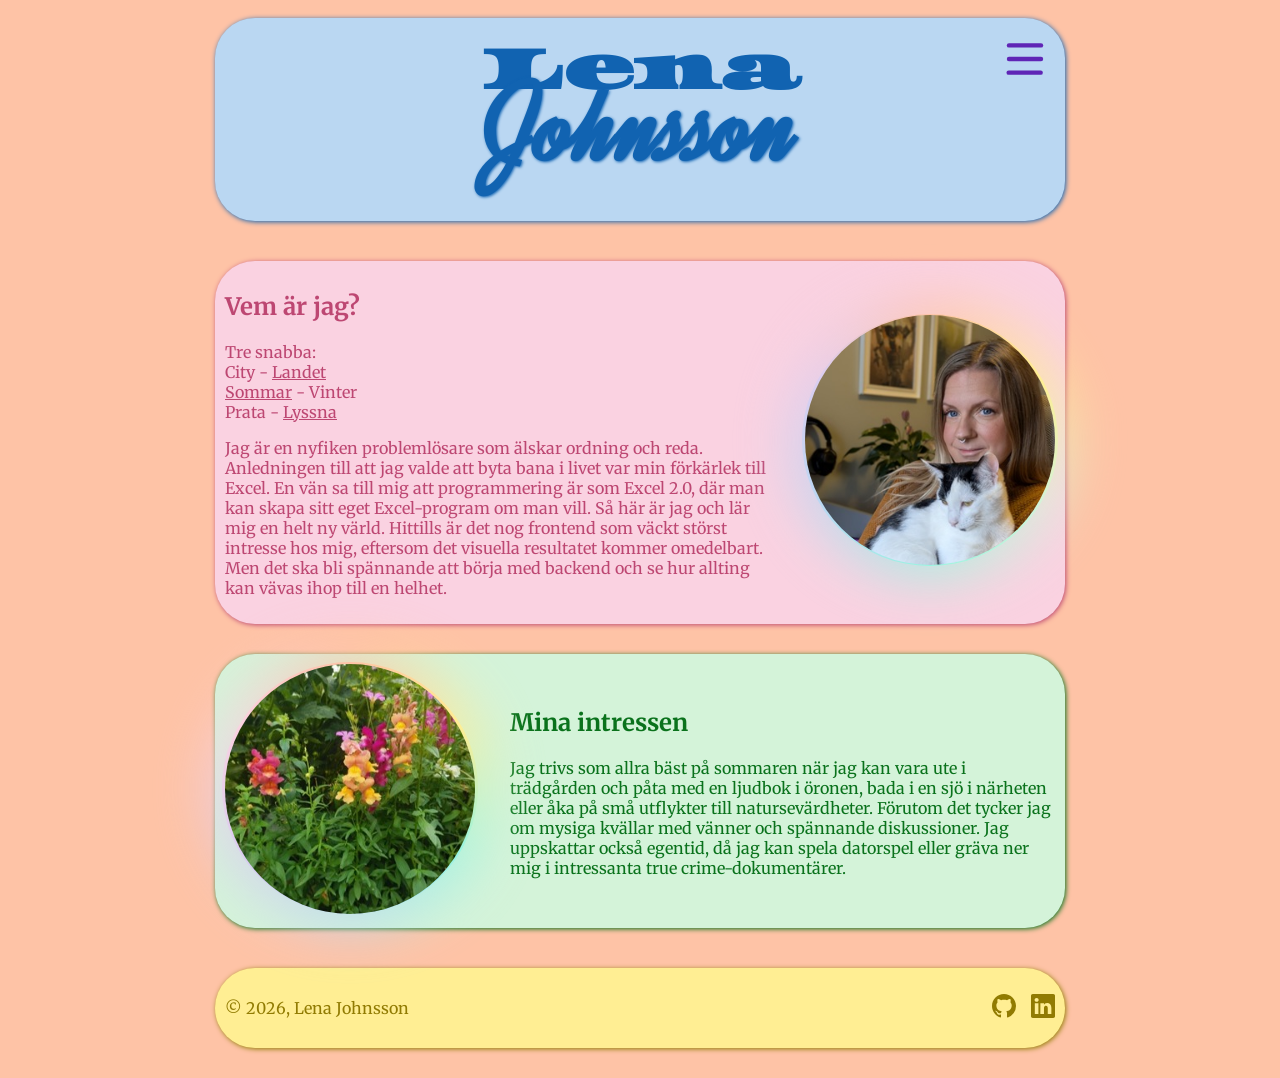
==== commit fd8d959c: "put in some text about me." ====
--- a/index.html
+++ b/index.html
@@ -53,13 +53,17 @@
                 </div>
                 <div>
                   <p>
-                    Lorem, ipsum dolor sit amet consectetur adipisicing elit. Enim, explicabo ratione quas molestiae aspernatur,
-                    voluptates excepturi ab exercitationem autem, odit unde aut necessitatibus pariatur dicta doloribus velit! Ab,
-                    ipsa repellat! Lorem, ipsum dolor sit amet consectetur adipisicing elit. Enim, explicabo ratione quas
-                    molestiae aspernatur, voluptates excepturi ab exercitationem autem, odit unde aut necessitatibus pariatur
-                    dicta doloribus velit! Ab, ipsa repellat! Lorem, ipsum dolor sit amet consectetur adipisicing elit. Enim,
-                    explicabo ratione quas molestiae aspernatur, voluptates excepturi ab exercitationem autem, odit unde aut
-                    necessitatibus pariatur dicta doloribus velit! Ab, ipsa repellat!
+                    Tre snabba: <br />
+                    City - <span class="option">Landet</span><br />
+                    <span class="option">Sommar</span> - Vinter<br />
+                    Prata - <span class="option">Lyssna</span> <br />
+                  </p>
+                  <p>
+                    Jag är en nyfiken problemlösare som älskar ordning och reda. Anledningen till att jag valde att byta bana i
+                    livet var min förkärlek till Excel. En vän sa till mig att programmering är som Excel 2.0, där man kan skapa
+                    sitt eget Excel-program om man vill. Så här är jag och lär mig en helt ny värld. Hittills är det nog frontend
+                    som väckt störst intresse hos mig, eftersom det visuella resultatet kommer omedelbart. Men det ska bli
+                    spännande att börja med backend och se hur allting kan vävas ihop till en helhet.
                   </p>
                 </div>
               </div>
@@ -78,13 +82,10 @@
                 </div>
                 <div>
                   <p>
-                    Lorem, ipsum dolor sit amet consectetur adipisicing elit. Enim, explicabo ratione quas molestiae aspernatur,
-                    voluptates excepturi ab exercitationem autem, odit unde aut necessitatibus pariatur dicta doloribus velit! Ab,
-                    ipsa repellat! Lorem, ipsum dolor sit amet consectetur adipisicing elit. Enim, explicabo ratione quas
-                    molestiae aspernatur, voluptates excepturi ab exercitationem autem, odit unde aut necessitatibus pariatur
-                    dicta doloribus velit! Ab, ipsa repellat! Lorem, ipsum dolor sit amet consectetur adipisicing elit. Enim,
-                    explicabo ratione quas molestiae aspernatur, voluptates excepturi ab exercitationem autem, odit unde aut
-                    necessitatibus pariatur dicta doloribus velit! Ab, ipsa repellat!
+                    Jag trivs som allra bäst på sommaren när jag kan vara ute i trädgården och påta med en ljudbok i öronen, bada
+                    i en sjö i närheten eller åka på små utflykter till natursevärdheter. Förutom det tycker jag om mysiga kvällar
+                    med vänner och spännande diskussioner. Jag uppskattar också egentid, då jag kan spela datorspel eller gräva
+                    ner mig i intressanta true crime-dokumentärer.
                   </p>
                 </div>
               </div>
--- a/CSS/global.css
+++ b/CSS/global.css
@@ -1,8 +1,5 @@
 @import url(https://fonts.googleapis.com/css?family=Dynalight:regular);
-@import url(https://fonts.googleapis.com/css?family=Luxurious+Script:regular);
-@import url(https://fonts.googleapis.com/css?family=Kapakana:300,regular);
 @import url(https://fonts.googleapis.com/css?family=Asset:regular);
-@import url(https://fonts.googleapis.com/css?family=Gasoek+One:regular);
 @import url(https://fonts.googleapis.com/css?family=Ultra:regular);
 @import url(https://fonts.googleapis.com/css?family=Alfa+Slab+One:regular);
 @import url(https://fonts.googleapis.com/css?family=Merriweather:300,regular,500,600,700,800,900,300italic,italic,500italic,600italic,700italic,800italic,900italic);
@@ -16,13 +13,13 @@
   --light-yellow: #ffee93;
   --light-purple: #dbcdf0;
   --light-turquoise: #98f5e1;
-  --dark-green: #489755;
-  --dark-peach: #f76c27;
-  --dark-blue: #397bb8;
+  --dark-green: #0a721c;
+  --dark-peach: #c04101;
+  --dark-blue: #1163b1;
   --dark-pink: #bd4772;
-  --dark-yellow: #c4a601;
+  --dark-yellow: #917b02;
   --dark-purple: #5f25b6;
-  --dark-turquoise: #09866b;
+  --dark-turquoise: #015f66;
 
   /* ---FREQUENTLY USED VALUES--- */
   --border-radius: 40px;
@@ -50,8 +47,6 @@
   max-inline-size: 850px;
   margin-inline: auto;
   min-height: 100%;
-
-  /* border: solid red 2px; */
 }
 
 a {
@@ -59,10 +54,10 @@
 }
 
 /* ---HEADER--- */
+
 .div-header {
   display: grid;
   grid-template-columns: 1fr auto 1fr;
-  justify-items: center;
   padding-block: 1px 30px;
   margin-block: 10px 30px;
   border-radius: var(--border-radius);
@@ -136,6 +131,29 @@
 
 /* ---MAIN--- */
 
+/* ---navigation on the cv and education page */
+.navigation {
+  display: flex;
+  justify-content: space-between;
+  align-items: center;
+  border-radius: var(--border-radius);
+  padding: var(--padding);
+  margin-block: var(--margin-block);
+
+  a {
+    font-size: 1.2rem;
+    transition: 0.5s ease;
+  }
+  a:hover {
+    font-size: 1.3rem;
+  }
+}
+.no-link {
+  p {
+    font-size: 1.5rem;
+  }
+}
+
 .div-section {
   display: flex;
   align-items: center;
--- a/CSS/index.css
+++ b/CSS/index.css
@@ -48,6 +48,10 @@
   box-shadow: var(--box-shadow) var(--dark-pink);
   position: relative;
   isolation: isolate;
+}
+
+.option {
+  text-decoration: underline;
 }
 
 .div-img1 {
@@ -112,14 +116,10 @@
   box-shadow: var(--box-shadow) var(--dark-green);
   position: relative;
   isolation: isolate;
-
-  p {
-    text-align: right;
-  }
 }
 
 .div-img2 {
-  margin-inline-end: 25px;
+  margin-inline-end: 35px;
   position: relative;
   z-index: 2;
   width: fit-content;
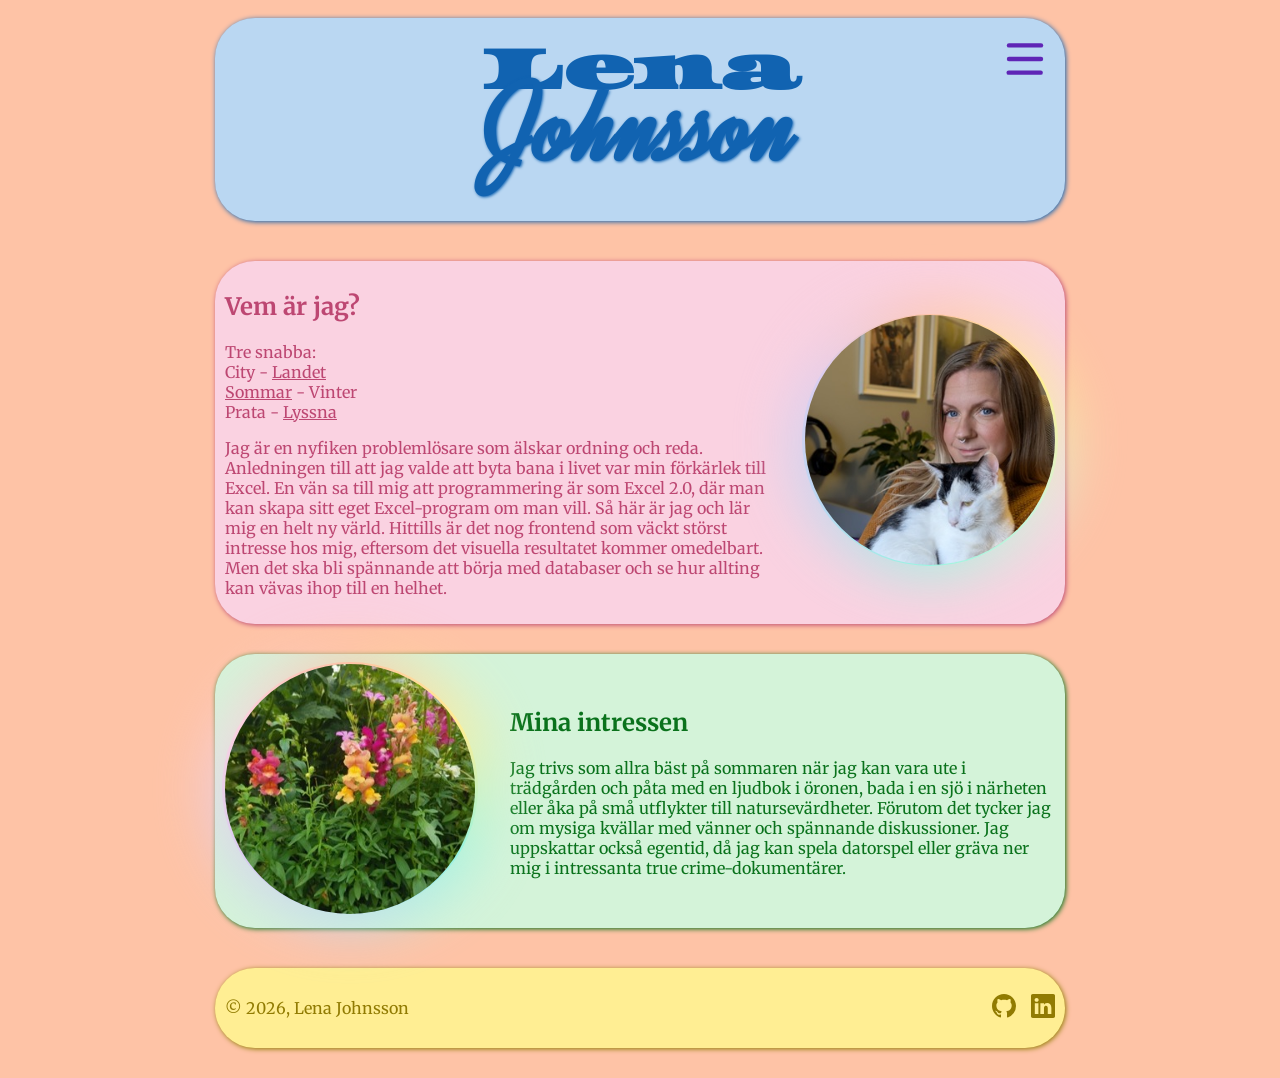
==== commit 1a576d91: "." ====
--- a/index.html
+++ b/index.html
@@ -1,128 +1,129 @@
 <!doctype html>
 <html lang="sv">
-  <head>
-    <meta charset="UTF-8" />
-    <meta name="viewport" content="width=device-width, initial-scale=1.0" />
-    <link rel="stylesheet" href="CSS/global.css" />
-    <link rel="stylesheet" href="CSS/index.css" />
-    <title>Lena Johnsson</title>
-  </head>
-  <body>
-    <div class="wrapper">
-      <header>
-        <div class="div-header index-header">
-          <div></div>
-          <div>
-            <h1>
-              <span class="first-name">Lena</span><br />
-              <span class="last-name">Johnsson</span>
-            </h1>
+
+<head>
+  <meta charset="UTF-8" />
+  <meta name="viewport" content="width=device-width, initial-scale=1.0" />
+  <link rel="stylesheet" href="CSS/global.css" />
+  <link rel="stylesheet" href="CSS/index.css" />
+  <title>Lena Johnsson</title>
+</head>
+
+<body>
+  <div class="wrapper">
+    <header>
+      <div class="div-header index-header">
+        <div></div>
+        <div>
+          <h1>
+            <span class="first-name">Lena</span><br />
+            <span class="last-name">Johnsson</span>
+          </h1>
+        </div>
+
+        <div class="menu-wrapper">
+          <svg class="ham ham6 burger" id="burger" viewBox="0 0 100 100">
+            <path class="line top"
+              d="m 30,33 h 40 c 13.100415,0 14.380204,31.80258 6.899646,33.421777 -24.612039,5.327373 9.016154,-52.337577 -12.75751,-30.563913 l -28.284272,28.284272" />
+            <path class="line middle"
+              d="m 70,50 c 0,0 -32.213436,0 -40,0 -7.786564,0 -6.428571,-4.640244 -6.428571,-8.571429 0,-5.895471 6.073743,-11.783399 12.286435,-5.570707 6.212692,6.212692 28.284272,28.284272 28.284272,28.284272" />
+            <path class="line bottom"
+              d="m 69.575405,67.073826 h -40 c -13.100415,0 -14.380204,-31.80258 -6.899646,-33.421777 24.612039,-5.327373 -9.016154,52.337577 12.75751,30.563913 l 28.284272,-28.284272" />
+          </svg>
+          <div class="menu" id="menu">
+            <ul>
+              <li><a href="HTML/cv.html">CV</a></li>
+              <li><a href="HTML/portfolio.html">Portfolio</a></li>
+            </ul>
+          </div>
+        </div>
+      </div>
+    </header>
+    <main>
+      <div class="div-main">
+        <div class="div-text">
+          <div class="div-section div-section1">
+            <div>
+              <div>
+                <h2>Vem är jag?</h2>
+              </div>
+              <div>
+                <p>
+                  Tre snabba: <br />
+                  City - <span class="option">Landet</span><br />
+                  <span class="option">Sommar</span> - Vinter<br />
+                  Prata - <span class="option">Lyssna</span> <br />
+                </p>
+                <p>
+                  Jag är en nyfiken problemlösare som älskar ordning och reda. Anledningen till att jag valde att byta
+                  bana i
+                  livet var min förkärlek till Excel. En vän sa till mig att programmering är som Excel 2.0, där man kan
+                  skapa
+                  sitt eget Excel-program om man vill. Så här är jag och lär mig en helt ny värld. Hittills är det nog
+                  frontend
+                  som väckt störst intresse hos mig, eftersom det visuella resultatet kommer omedelbart. Men det ska bli
+                  spännande att börja med databaser och se hur allting kan vävas ihop till en helhet.
+                </p>
+              </div>
+            </div>
+            <div class="div-img1">
+              <img class="img-section1" src="/images/profile2.jpg" alt="" />
+            </div>
           </div>
 
-          <div class="menu-wrapper">
-            <svg class="ham ham6 burger" id="burger" viewBox="0 0 100 100">
-              <path
-                class="line top"
-                d="m 30,33 h 40 c 13.100415,0 14.380204,31.80258 6.899646,33.421777 -24.612039,5.327373 9.016154,-52.337577 -12.75751,-30.563913 l -28.284272,28.284272"
-              />
-              <path
-                class="line middle"
-                d="m 70,50 c 0,0 -32.213436,0 -40,0 -7.786564,0 -6.428571,-4.640244 -6.428571,-8.571429 0,-5.895471 6.073743,-11.783399 12.286435,-5.570707 6.212692,6.212692 28.284272,28.284272 28.284272,28.284272"
-              />
-              <path
-                class="line bottom"
-                d="m 69.575405,67.073826 h -40 c -13.100415,0 -14.380204,-31.80258 -6.899646,-33.421777 24.612039,-5.327373 -9.016154,52.337577 12.75751,30.563913 l 28.284272,-28.284272"
-              />
-            </svg>
-            <div class="menu" id="menu">
-              <ul>
-                <li><a href="HTML/cv.html">CV</a></li>
-                <li><a href="HTML/portfolio.html">Portfolio</a></li>
-              </ul>
+          <div class="div-section div-section2">
+            <div class="div-img2">
+              <img class="img-section2" src="/images/garden2.jpg" alt="" />
             </div>
-          </div>
-        </div>
-      </header>
-      <main>
-        <div class="div-main">
-          <div class="div-text">
-            <div class="div-section div-section1">
+            <div>
               <div>
-                <div>
-                  <h2>Vem är jag?</h2>
-                </div>
-                <div>
-                  <p>
-                    Tre snabba: <br />
-                    City - <span class="option">Landet</span><br />
-                    <span class="option">Sommar</span> - Vinter<br />
-                    Prata - <span class="option">Lyssna</span> <br />
-                  </p>
-                  <p>
-                    Jag är en nyfiken problemlösare som älskar ordning och reda. Anledningen till att jag valde att byta bana i
-                    livet var min förkärlek till Excel. En vän sa till mig att programmering är som Excel 2.0, där man kan skapa
-                    sitt eget Excel-program om man vill. Så här är jag och lär mig en helt ny värld. Hittills är det nog frontend
-                    som väckt störst intresse hos mig, eftersom det visuella resultatet kommer omedelbart. Men det ska bli
-                    spännande att börja med backend och se hur allting kan vävas ihop till en helhet.
-                  </p>
-                </div>
-              </div>
-              <div class="div-img1">
-                <img class="img-section1" src="/images/profile2.jpg" alt="" />
-              </div>
-            </div>
-
-            <div class="div-section div-section2">
-              <div class="div-img2">
-                <img class="img-section2" src="/images/garden2.jpg" alt="" />
+                <h2>Mina intressen</h2>
               </div>
               <div>
-                <div>
-                  <h2>Mina intressen</h2>
-                </div>
-                <div>
-                  <p>
-                    Jag trivs som allra bäst på sommaren när jag kan vara ute i trädgården och påta med en ljudbok i öronen, bada
-                    i en sjö i närheten eller åka på små utflykter till natursevärdheter. Förutom det tycker jag om mysiga kvällar
-                    med vänner och spännande diskussioner. Jag uppskattar också egentid, då jag kan spela datorspel eller gräva
-                    ner mig i intressanta true crime-dokumentärer.
-                  </p>
-                </div>
+                <p>
+                  Jag trivs som allra bäst på sommaren när jag kan vara ute i trädgården och påta med en ljudbok i
+                  öronen, bada
+                  i en sjö i närheten eller åka på små utflykter till natursevärdheter. Förutom det tycker jag om mysiga
+                  kvällar
+                  med vänner och spännande diskussioner. Jag uppskattar också egentid, då jag kan spela datorspel eller
+                  gräva
+                  ner mig i intressanta true crime-dokumentärer.
+                </p>
               </div>
             </div>
           </div>
         </div>
-      </main>
-      <footer>
-        <div class="div-footer">
-          <div>
-            <p><span class="copy">&copy;</span> 2026, Lena Johnsson</p>
-          </div>
-          <div class="svg-icons">
-            <ul>
-              <li>
-                <a href="https://github.com/lenajohnsson" title="GitHub" target="_blank">
-                  <svg xmlns="http://www.w3.org/2000/svg" fill="currentColor" class="svg-github" viewBox="0 0 16 16">
-                    <path
-                      d="M8 0C3.58 0 0 3.58 0 8c0 3.54 2.29 6.53 5.47 7.59.4.07.55-.17.55-.38 0-.19-.01-.82-.01-1.49-2.01.37-2.53-.49-2.69-.94-.09-.23-.48-.94-.82-1.13-.28-.15-.68-.52-.01-.53.63-.01 1.08.58 1.23.82.72 1.21 1.87.87 2.33.66.07-.52.28-.87.51-1.07-1.78-.2-3.64-.89-3.64-3.95 0-.87.31-1.59.82-2.15-.08-.2-.36-1.02.08-2.12 0 0 .67-.21 2.2.82.64-.18 1.32-.27 2-.27s1.36.09 2 .27c1.53-1.04 2.2-.82 2.2-.82.44 1.1.16 1.92.08 2.12.51.56.82 1.27.82 2.15 0 3.07-1.87 3.75-3.65 3.95.29.25.54.73.54 1.48 0 1.07-.01 1.93-.01 2.2 0 .21.15.46.55.38A8.01 8.01 0 0 0 16 8c0-4.42-3.58-8-8-8"
-                    />
-                  </svg>
-                </a>
-              </li>
-              <li>
-                <a href="https://www.linkedin.com/in/lena-johnsson-357306128" title="LinkedIn" target="_blank">
-                  <svg xmlns="http://www.w3.org/2000/svg" fill="currentColor" class="svg-linkedin" viewBox="0 0 16 16">
-                    <path
-                      d="M0 1.146C0 .513.526 0 1.175 0h13.65C15.474 0 16 .513 16 1.146v13.708c0 .633-.526 1.146-1.175 1.146H1.175C.526 16 0 15.487 0 14.854zm4.943 12.248V6.169H2.542v7.225zm-1.2-8.212c.837 0 1.358-.554 1.358-1.248-.015-.709-.52-1.248-1.342-1.248S2.4 3.226 2.4 3.934c0 .694.521 1.248 1.327 1.248zm4.908 8.212V9.359c0-.216.016-.432.08-.586.173-.431.568-.878 1.232-.878.869 0 1.216.662 1.216 1.634v3.865h2.401V9.25c0-2.22-1.184-3.252-2.764-3.252-1.274 0-1.845.7-2.165 1.193v.025h-.016l.016-.025V6.169h-2.4c.03.678 0 7.225 0 7.225z"
-                    />
-                  </svg>
-                </a>
-              </li>
-            </ul>
-          </div>
+      </div>
+    </main>
+    <footer>
+      <div class="div-footer">
+        <div>
+          <p><span class="copy">&copy;</span> 2026, Lena Johnsson</p>
         </div>
-      </footer>
-    </div>
-    <script type="module" src="../../../Script/script.js"></script>
-  </body>
-</html>
+        <div class="svg-icons">
+          <ul>
+            <li>
+              <a href="https://github.com/lenajohnsson" title="GitHub" target="_blank">
+                <svg xmlns="http://www.w3.org/2000/svg" fill="currentColor" class="svg-github" viewBox="0 0 16 16">
+                  <path
+                    d="M8 0C3.58 0 0 3.58 0 8c0 3.54 2.29 6.53 5.47 7.59.4.07.55-.17.55-.38 0-.19-.01-.82-.01-1.49-2.01.37-2.53-.49-2.69-.94-.09-.23-.48-.94-.82-1.13-.28-.15-.68-.52-.01-.53.63-.01 1.08.58 1.23.82.72 1.21 1.87.87 2.33.66.07-.52.28-.87.51-1.07-1.78-.2-3.64-.89-3.64-3.95 0-.87.31-1.59.82-2.15-.08-.2-.36-1.02.08-2.12 0 0 .67-.21 2.2.82.64-.18 1.32-.27 2-.27s1.36.09 2 .27c1.53-1.04 2.2-.82 2.2-.82.44 1.1.16 1.92.08 2.12.51.56.82 1.27.82 2.15 0 3.07-1.87 3.75-3.65 3.95.29.25.54.73.54 1.48 0 1.07-.01 1.93-.01 2.2 0 .21.15.46.55.38A8.01 8.01 0 0 0 16 8c0-4.42-3.58-8-8-8" />
+                </svg>
+              </a>
+            </li>
+            <li>
+              <a href="https://www.linkedin.com/in/lena-johnsson-357306128" title="LinkedIn" target="_blank">
+                <svg xmlns="http://www.w3.org/2000/svg" fill="currentColor" class="svg-linkedin" viewBox="0 0 16 16">
+                  <path
+                    d="M0 1.146C0 .513.526 0 1.175 0h13.65C15.474 0 16 .513 16 1.146v13.708c0 .633-.526 1.146-1.175 1.146H1.175C.526 16 0 15.487 0 14.854zm4.943 12.248V6.169H2.542v7.225zm-1.2-8.212c.837 0 1.358-.554 1.358-1.248-.015-.709-.52-1.248-1.342-1.248S2.4 3.226 2.4 3.934c0 .694.521 1.248 1.327 1.248zm4.908 8.212V9.359c0-.216.016-.432.08-.586.173-.431.568-.878 1.232-.878.869 0 1.216.662 1.216 1.634v3.865h2.401V9.25c0-2.22-1.184-3.252-2.764-3.252-1.274 0-1.845.7-2.165 1.193v.025h-.016l.016-.025V6.169h-2.4c.03.678 0 7.225 0 7.225z" />
+                </svg>
+              </a>
+            </li>
+          </ul>
+        </div>
+      </div>
+    </footer>
+  </div>
+  <script type="module" src="../../../Script/script.js"></script>
+</body>
+
+</html>
